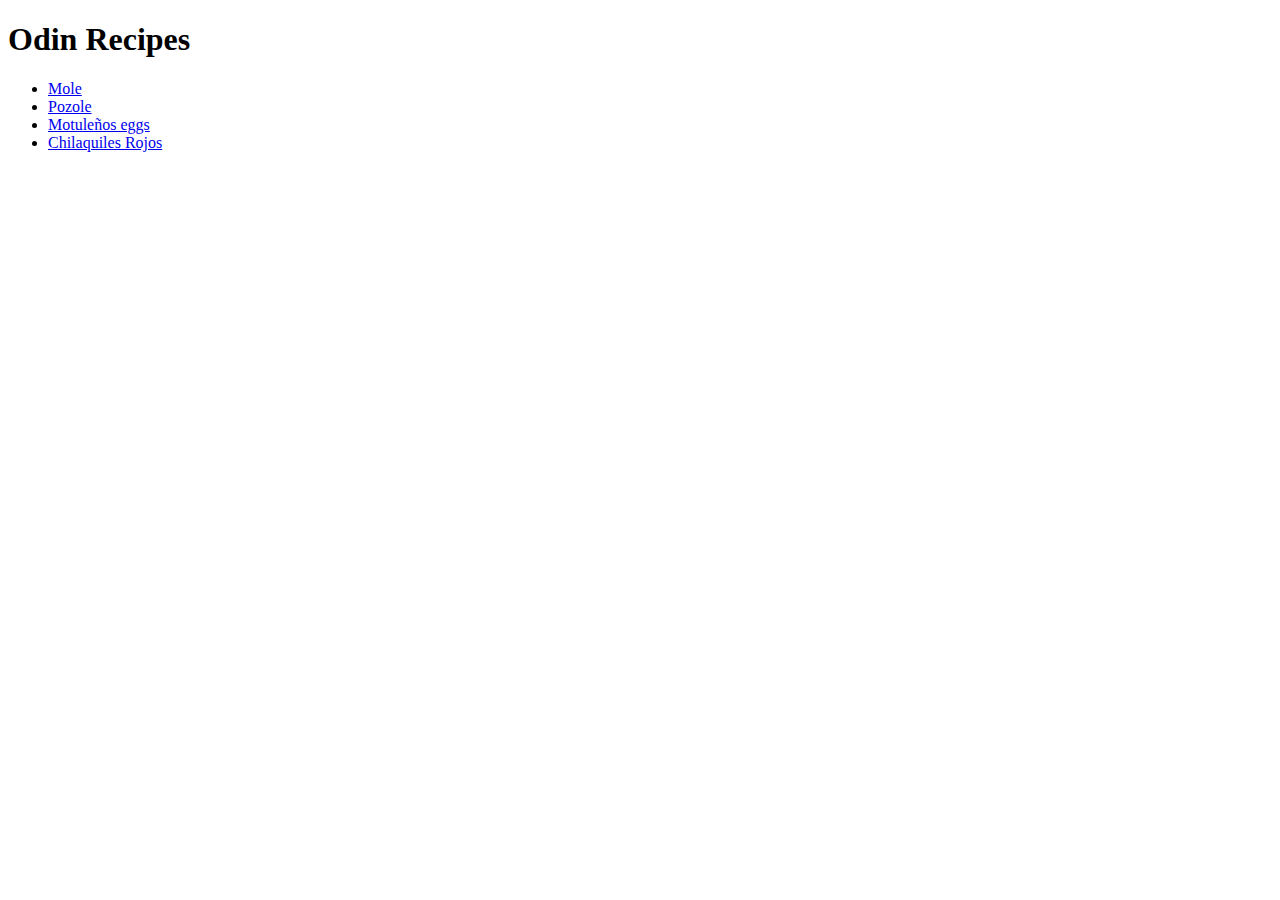
==== index.html @ 1c427ab6 "Add links recipes index.html" ====
<!DOCTYPE html>
<html lang="en">
<head>
    <meta charset="UTF-8">
    <meta http-equiv="X-UA-Compatible" content="IE=edge">
    <meta name="viewport" content="width=<device-width>, initial-scale=1.0">
    <title>Document</title>
</head>
<body>
    <h1>Odin Recipes</h1>
    <ul>
        <li><a href="recipes/mole.html">Mole</a></li>
        <li><a href="recipes/pozole.html">Pozole</a></li>
        <li><a href="recipes/motuleños-eggs.html">Motuleños eggs</a></li>
        <li><a href="recipes/chilaquiles-rojos.html">Chilaquiles Rojos</a></li>
    </ul>

</body>
</html>
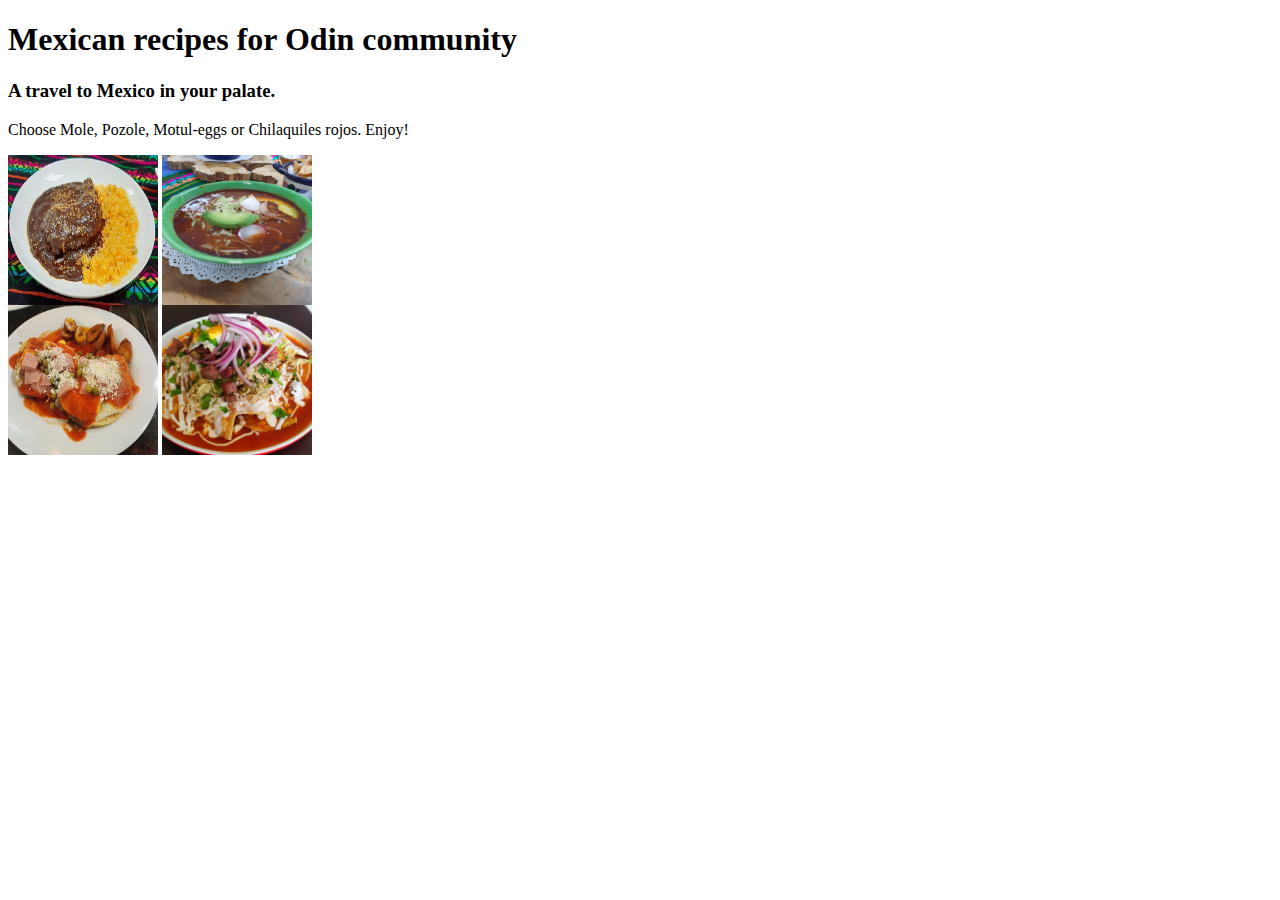
==== commit 40140f6e: "Remove ul make image clicklable index.html" ====
--- a/index.html
+++ b/index.html
@@ -7,13 +7,16 @@
     <title>Document</title>
 </head>
 <body>
-    <h1>Odin Recipes</h1>
-    <ul>
-        <li><a href="recipes/mole.html">Mole</a></li>
-        <li><a href="recipes/pozole.html">Pozole</a></li>
-        <li><a href="recipes/motuleños-eggs.html">Motuleños eggs</a></li>
-        <li><a href="recipes/chilaquiles-rojos.html">Chilaquiles Rojos</a></li>
-    </ul>
+    <h1>Mexican recipes for Odin community</h1>
+    <h3>A travel to Mexico in your palate.</h3>
+    <p>Choose Mole, Pozole, Motul-eggs or Chilaquiles rojos. Enjoy!</p>
+    
+        <a href="recipes/mole.html"><img src="./images/mole2.jpg" alt= "Mole Photograph" align="middle" width="150" height="150"></a>
+        <a href="recipes/pozole.html"><img src="./images/pozolerojo.jpg" alt= "Pozole Photograph" align="middle" width="150" height="150"></a> 
+        <br>
+        <a href="recipes/motul-eggs.html"><img src="./images/motuleggs.jpg" alt= "Eggs Motuleños Photograph" align="middle" width="150" height="150"></a>
+        <a href="recipes/chilaquiles-rojos.html"><img src="./images/chilacosrojos.jpg" alt= "Chilaquiles Photograph" align="middle" width="150" height="150"></a>
+    
 
 </body>
 </html>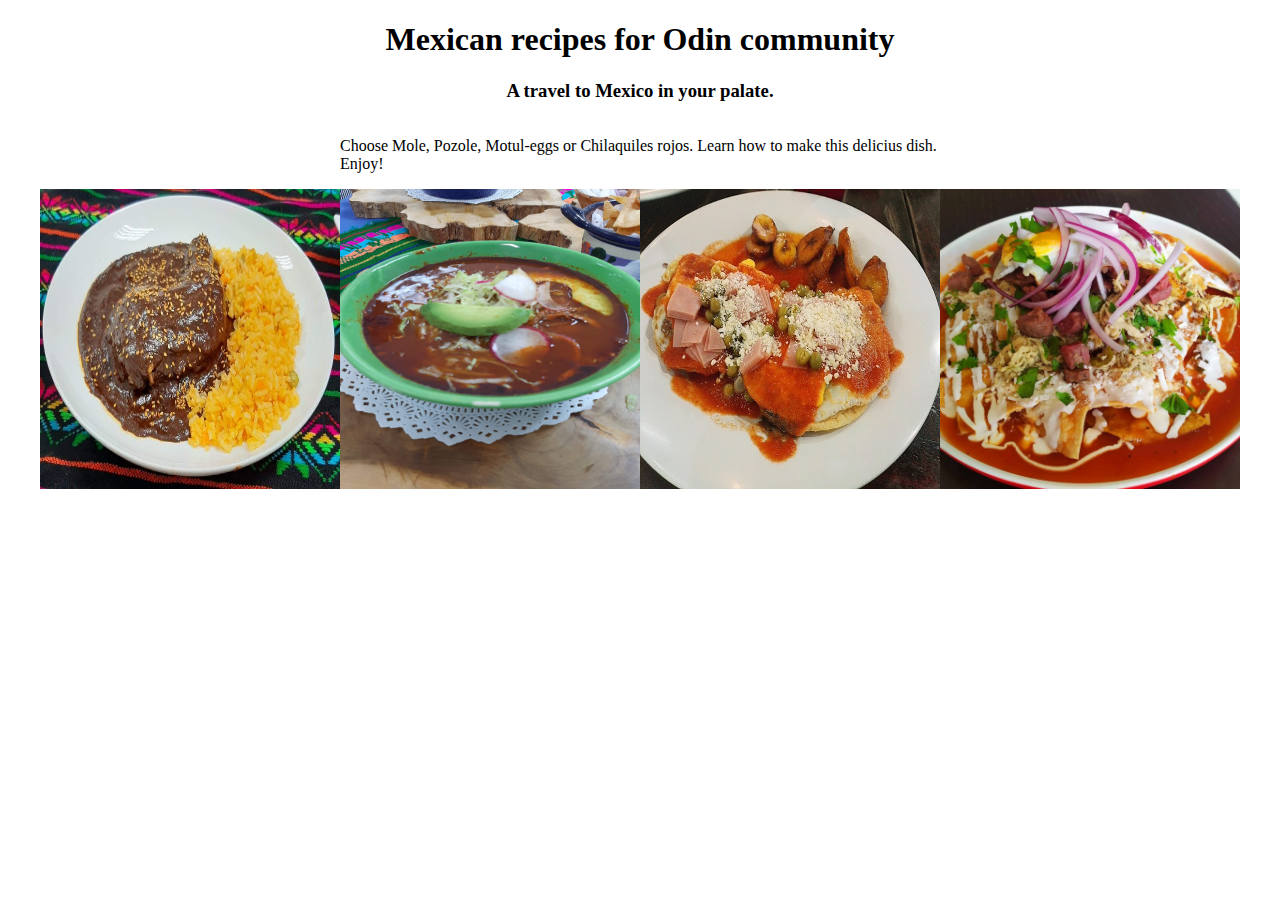
==== commit 4aebfaa3: "Add the style.css sheet and div section" ====
--- a/index.html
+++ b/index.html
@@ -5,18 +5,20 @@
     <meta http-equiv="X-UA-Compatible" content="IE=edge">
     <meta name="viewport" content="width=<device-width>, initial-scale=1.0">
     <title>Document</title>
+    <link rel="stylesheet" href="./style.css">
 </head>
 <body>
     <h1>Mexican recipes for Odin community</h1>
     <h3>A travel to Mexico in your palate.</h3>
-    <p>Choose Mole, Pozole, Motul-eggs or Chilaquiles rojos. Enjoy!</p>
-    
+    <div class="section">
+    <p>Choose Mole, Pozole, Motul-eggs or Chilaquiles rojos. Learn how to make this delicius dish. Enjoy!</p>
+    </div>
+    <div class="section">
         <a href="recipes/mole.html"><img src="./images/mole2.jpg" alt= "Mole Photograph" align="middle" width="150" height="150"></a>
         <a href="recipes/pozole.html"><img src="./images/pozolerojo.jpg" alt= "Pozole Photograph" align="middle" width="150" height="150"></a> 
-        <br>
         <a href="recipes/motul-eggs.html"><img src="./images/motuleggs.jpg" alt= "Eggs Motuleños Photograph" align="middle" width="150" height="150"></a>
         <a href="recipes/chilaquiles-rojos.html"><img src="./images/chilacosrojos.jpg" alt= "Chilaquiles Photograph" align="middle" width="150" height="150"></a>
-    
+    </div>
 
 </body>
 </html>--- a/style.css
+++ b/style.css
@@ -0,0 +1,16 @@
+img {
+height: 300px;
+width: 300px;
+padding: auto;
+}
+p{
+    width: 600px;
+}
+th, td {
+    padding: 10px;
+    }
+h1,h2,h3, .section{
+    display:flex;
+    justify-content: center;
+    align-items: center;
+} 
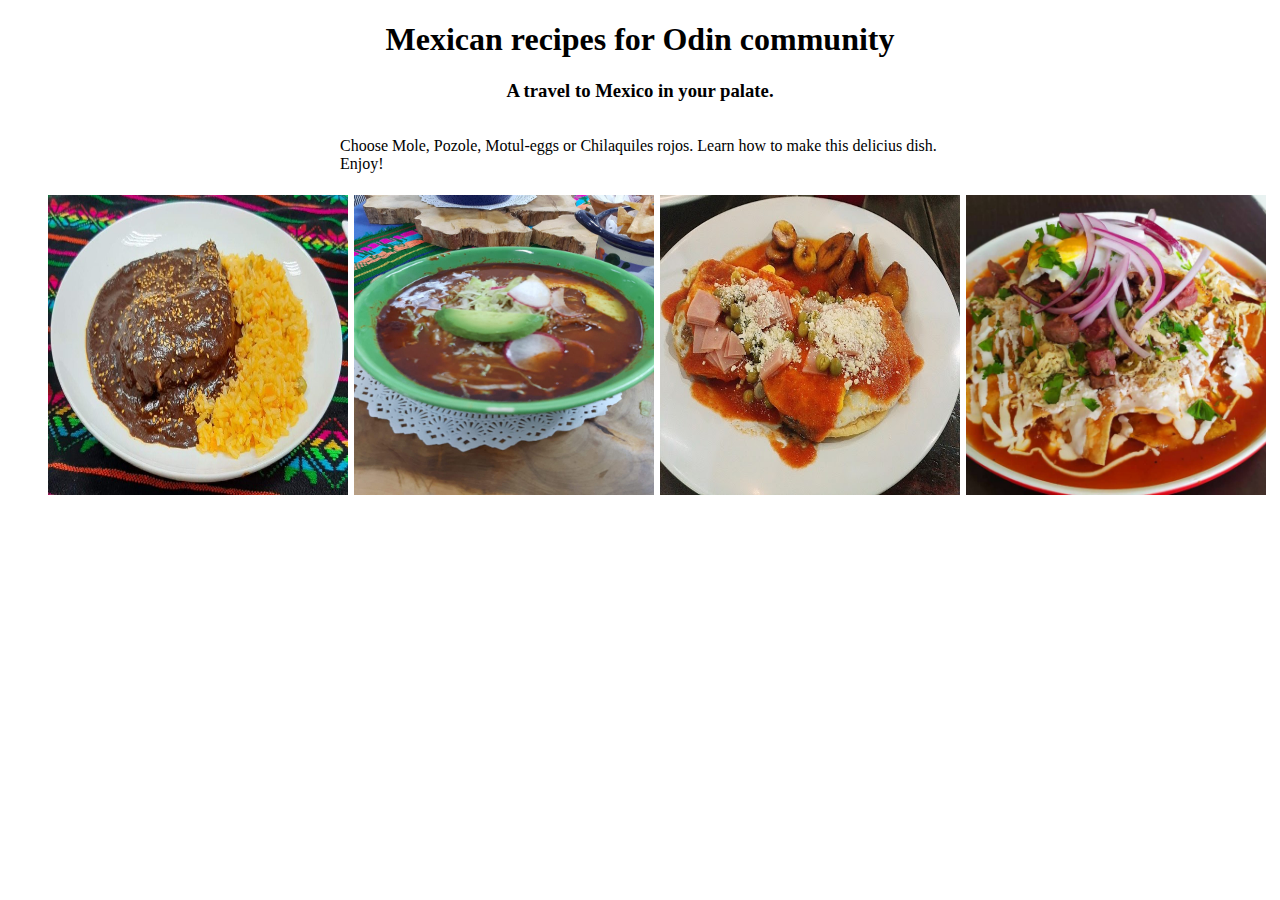
==== commit 8bd061b2: "Change class sector for container index.html" ====
--- a/index.html
+++ b/index.html
@@ -13,11 +13,11 @@
     <div class="section">
     <p>Choose Mole, Pozole, Motul-eggs or Chilaquiles rojos. Learn how to make this delicius dish. Enjoy!</p>
     </div>
-    <div class="section">
-        <a href="recipes/mole.html"><img src="./images/mole2.jpg" alt= "Mole Photograph" align="middle" width="150" height="150"></a>
-        <a href="recipes/pozole.html"><img src="./images/pozolerojo.jpg" alt= "Pozole Photograph" align="middle" width="150" height="150"></a> 
-        <a href="recipes/motul-eggs.html"><img src="./images/motuleggs.jpg" alt= "Eggs Motuleños Photograph" align="middle" width="150" height="150"></a>
-        <a href="recipes/chilaquiles-rojos.html"><img src="./images/chilacosrojos.jpg" alt= "Chilaquiles Photograph" align="middle" width="150" height="150"></a>
+    <div class="container">
+        <a href="recipes/mole.html"><img class="item" src="./images/mole2.jpg" alt= "Mole Photograph" align="middle" width="150" height="150"></a>
+        <a href="recipes/pozole.html"><img class="item" src="./images/pozolerojo.jpg" alt= "Pozole Photograph" align="middle" width="150" height="150"></a> 
+        <a href="recipes/motul-eggs.html"><img class="item" src="./images/motuleggs.jpg" alt= "Eggs Motuleños Photograph" align="middle" width="150" height="150"></a>
+        <a href="recipes/chilaquiles-rojos.html"><img class="item" src="./images/chilacosrojos.jpg" alt= "Chilaquiles Photograph" align="middle" width="150" height="150"></a>
     </div>
 
 </body>
--- a/style.css
+++ b/style.css
@@ -3,7 +3,7 @@
 width: 300px;
 padding: auto;
 }
-p{
+p, ul{
     width: 600px;
 }
 th, td {
@@ -14,3 +14,12 @@
     justify-content: center;
     align-items: center;
 } 
+.container {
+    display: flex;
+    flex-wrap: wrap;
+    padding: 3px;
+    justify-content: flex-end;
+}
+.item{
+    margin: 3px;
+}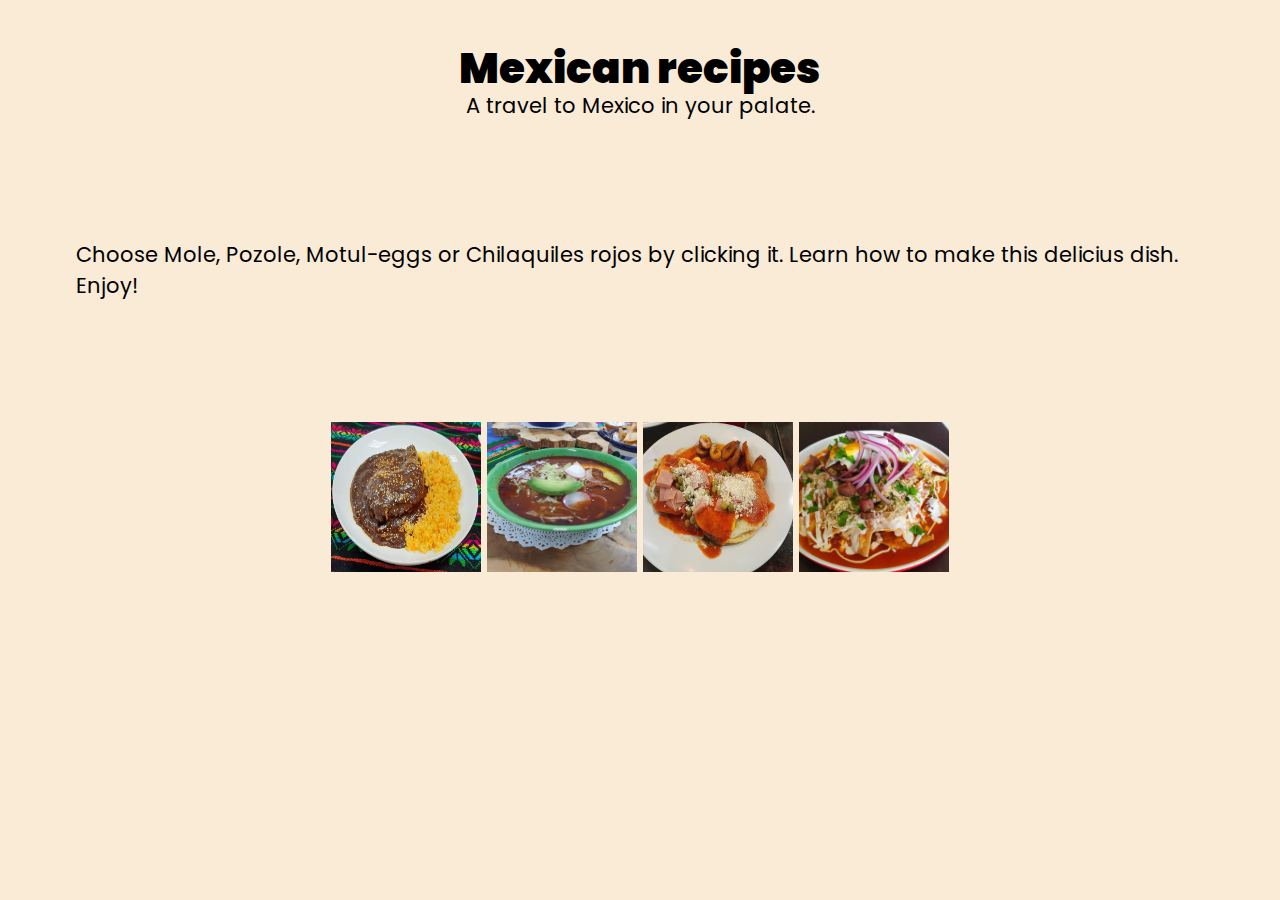
==== commit b4054c64: "Made index.html mole.html motul-eggs.html chilaquiles-rojos.html pozole.html responsive" ====
--- a/index.html
+++ b/index.html
@@ -8,17 +8,26 @@
     <link rel="stylesheet" href="./style.css">
 </head>
 <body>
-    <h1>Mexican recipes for Odin community</h1>
-    <h3>A travel to Mexico in your palate.</h3>
-    <div class="section">
-    <p>Choose Mole, Pozole, Motul-eggs or Chilaquiles rojos. Learn how to make this delicius dish. Enjoy!</p>
+    <header class="text-center">
+        <h1>Mexican recipes</h1>
+        <p>A travel to Mexico in your palate.</p>
+    </header>
+
+    <section>
+    <div class="container">
+        <div class="description">
+            <p>Choose Mole, Pozole, Motul-eggs or Chilaquiles rojos by clicking it. Learn how to make this delicius dish. Enjoy!</p>
+        </div>
     </div>
-    <div class="container">
+    </section>
+
+    <section>
+    <div class="images container">
         <a href="recipes/mole.html"><img class="item" src="./images/mole2.jpg" alt= "Mole Photograph" align="middle" width="150" height="150"></a>
         <a href="recipes/pozole.html"><img class="item" src="./images/pozolerojo.jpg" alt= "Pozole Photograph" align="middle" width="150" height="150"></a> 
         <a href="recipes/motul-eggs.html"><img class="item" src="./images/motuleggs.jpg" alt= "Eggs Motuleños Photograph" align="middle" width="150" height="150"></a>
         <a href="recipes/chilaquiles-rojos.html"><img class="item" src="./images/chilacosrojos.jpg" alt= "Chilaquiles Photograph" align="middle" width="150" height="150"></a>
     </div>
-
+    </section>
 </body>
 </html>--- a/style.css
+++ b/style.css
@@ -1,25 +1,74 @@
+@import url('https://fonts.googleapis.com/css2?family=Poppins:wght@200;400&display=swap');
+* {
+    margin: 0;
+    padding: 0;
+    box-sizing: border-box;
+}
+body {
+    background-color: antiquewhite;
+    font-family: 'Poppins', sans-serif;
+    font-weight: 400;
+    font-size: 1.3125rem;
+    line-height: 1.5;
+}
+body,
+h1,
+h2,
+h3,
+h4,
+p {
+    margin: 0;
+}
+h1,
+h2,
+h3,
+h4 {
+    font-weight: 900;
+    line-height: 1;
+}
+h2,
+h3,
+h4,
+p
+{
+    margin-bottom: 1em;
+}
 img {
-height: 300px;
-width: 300px;
-padding: auto;
+    max-width: 100%;
+    display: block;
 }
-p, ul{
-    width: 600px;
+
+header,
+section {
+    padding: 3rem 0;
 }
-th, td {
-    padding: 10px;
-    }
-h1,h2,h3, .section{
-    display:flex;
-    justify-content: center;
-    align-items: center;
-} 
+ul,
 .container {
+    margin-inline: auto;
+    width: min(90%, 70.5rem);
+}
+.images.container {
     display: flex;
     flex-wrap: wrap;
-    padding: 3px;
-    justify-content: flex-end;
+    justify-content: center;
 }
-.item{
-    margin: 3px;
+.image.container {
+    max-width: 500px;
+}
+.text-center {
+    text-align: center;
+}
+.item {
+   margin: 3px; 
+}
+th,
+td {
+    padding: 12px;
+}
+@media (min-width: 40em) {
+    .image.container > * {
+        flex-shrink: 1;
+        flex-grow: 1;
+        flex-basis: 100%;
+    }
 }